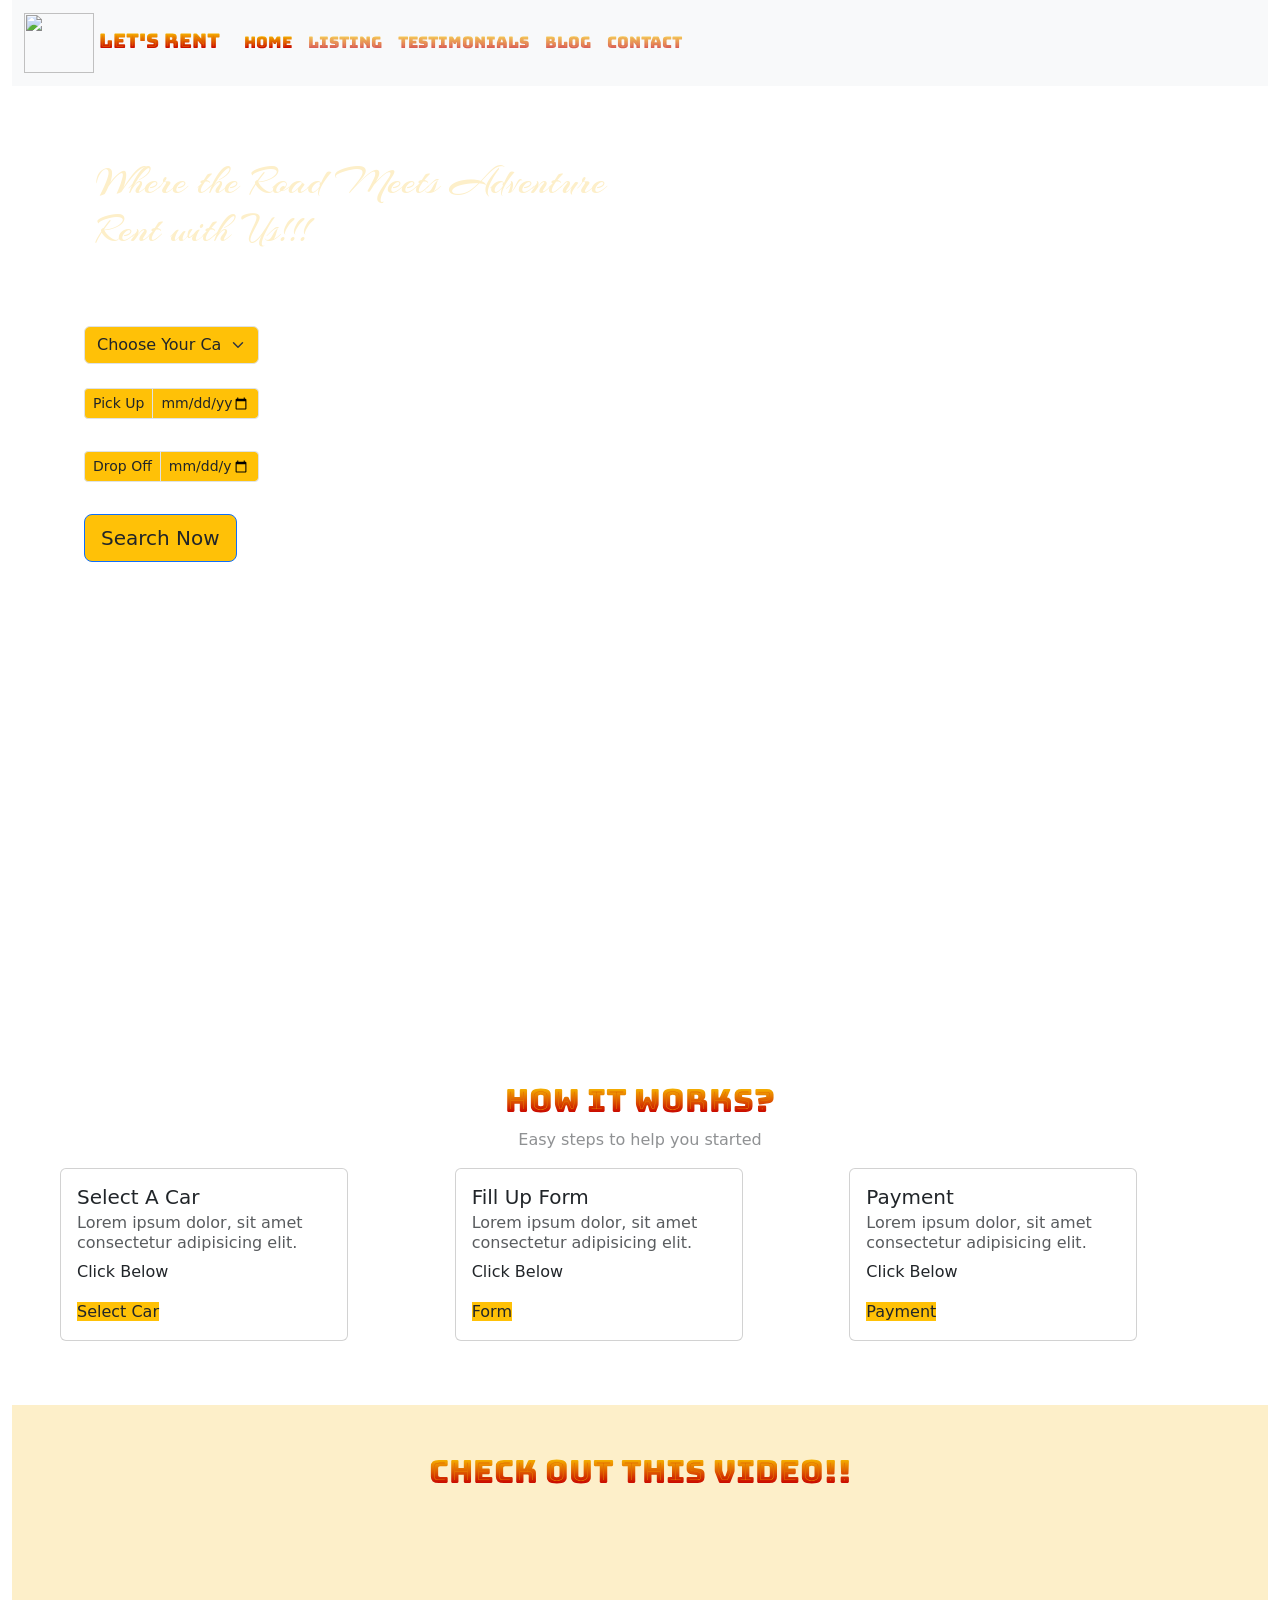
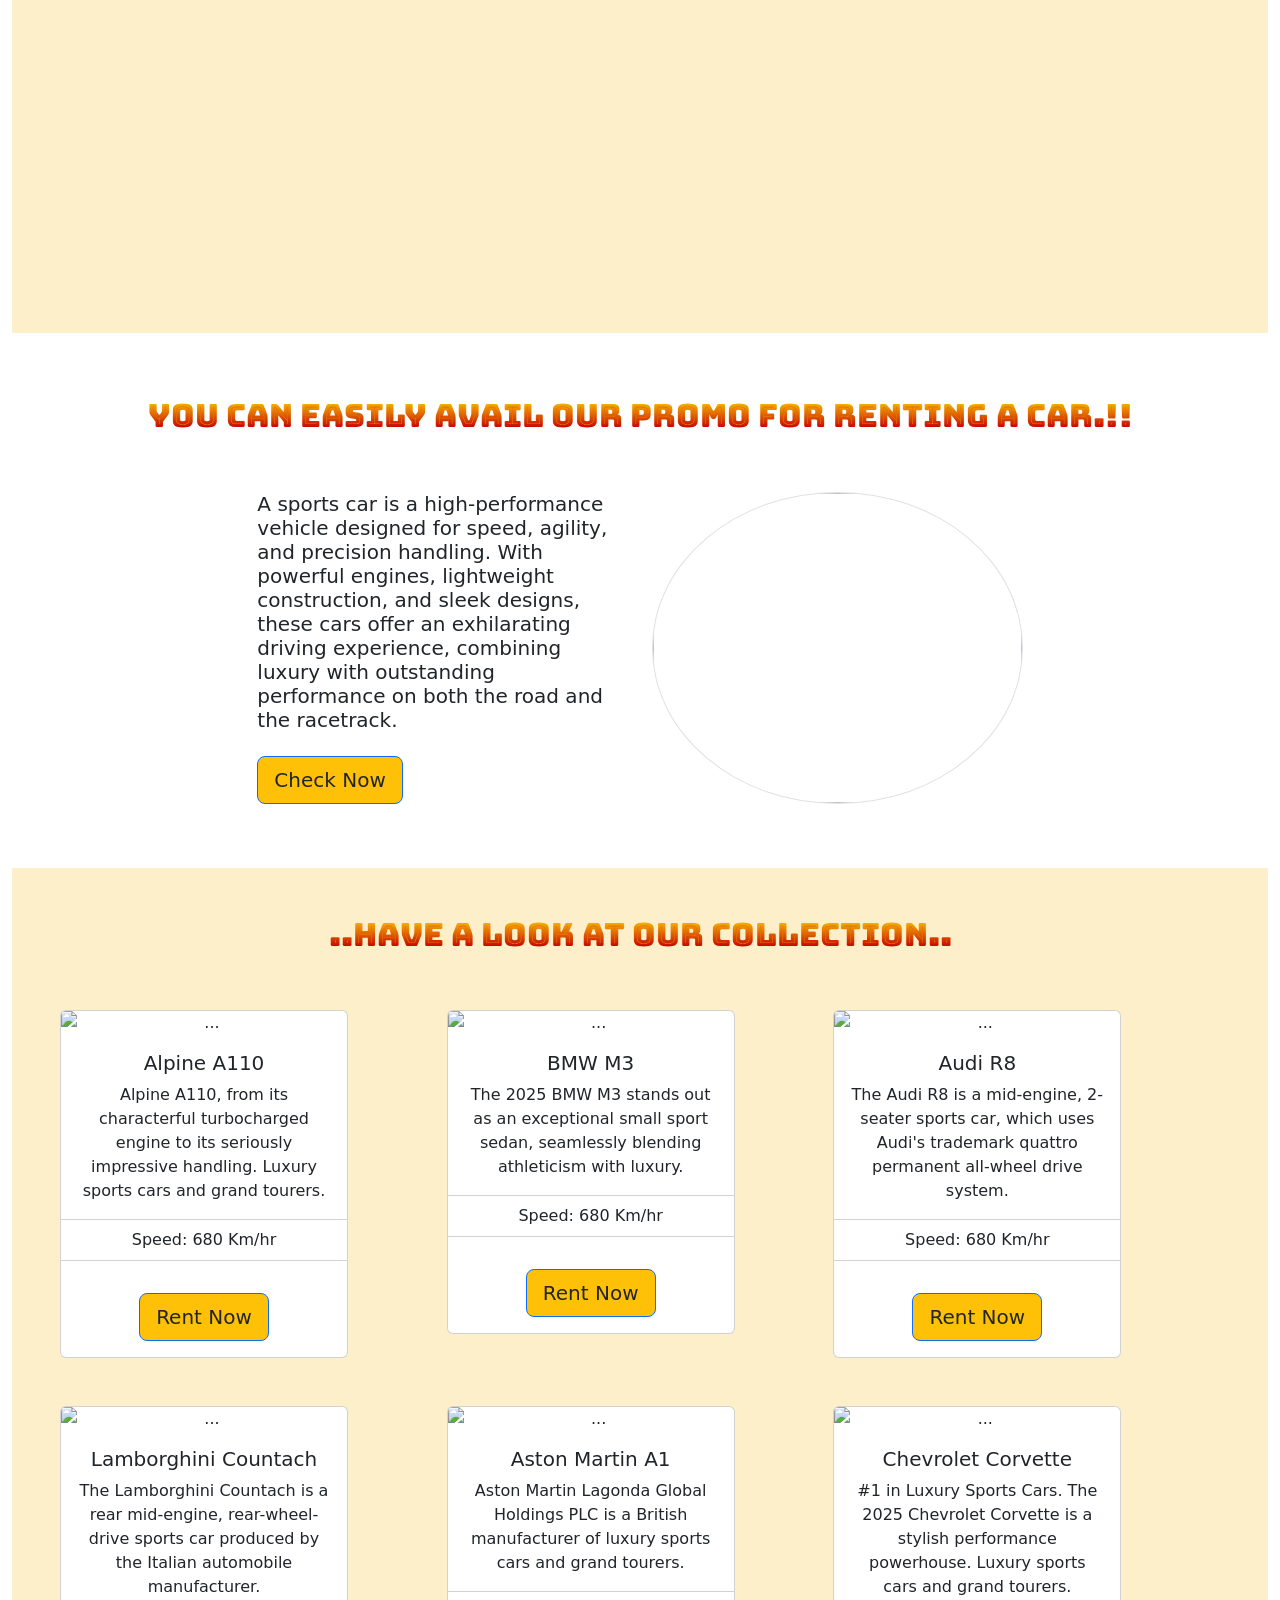
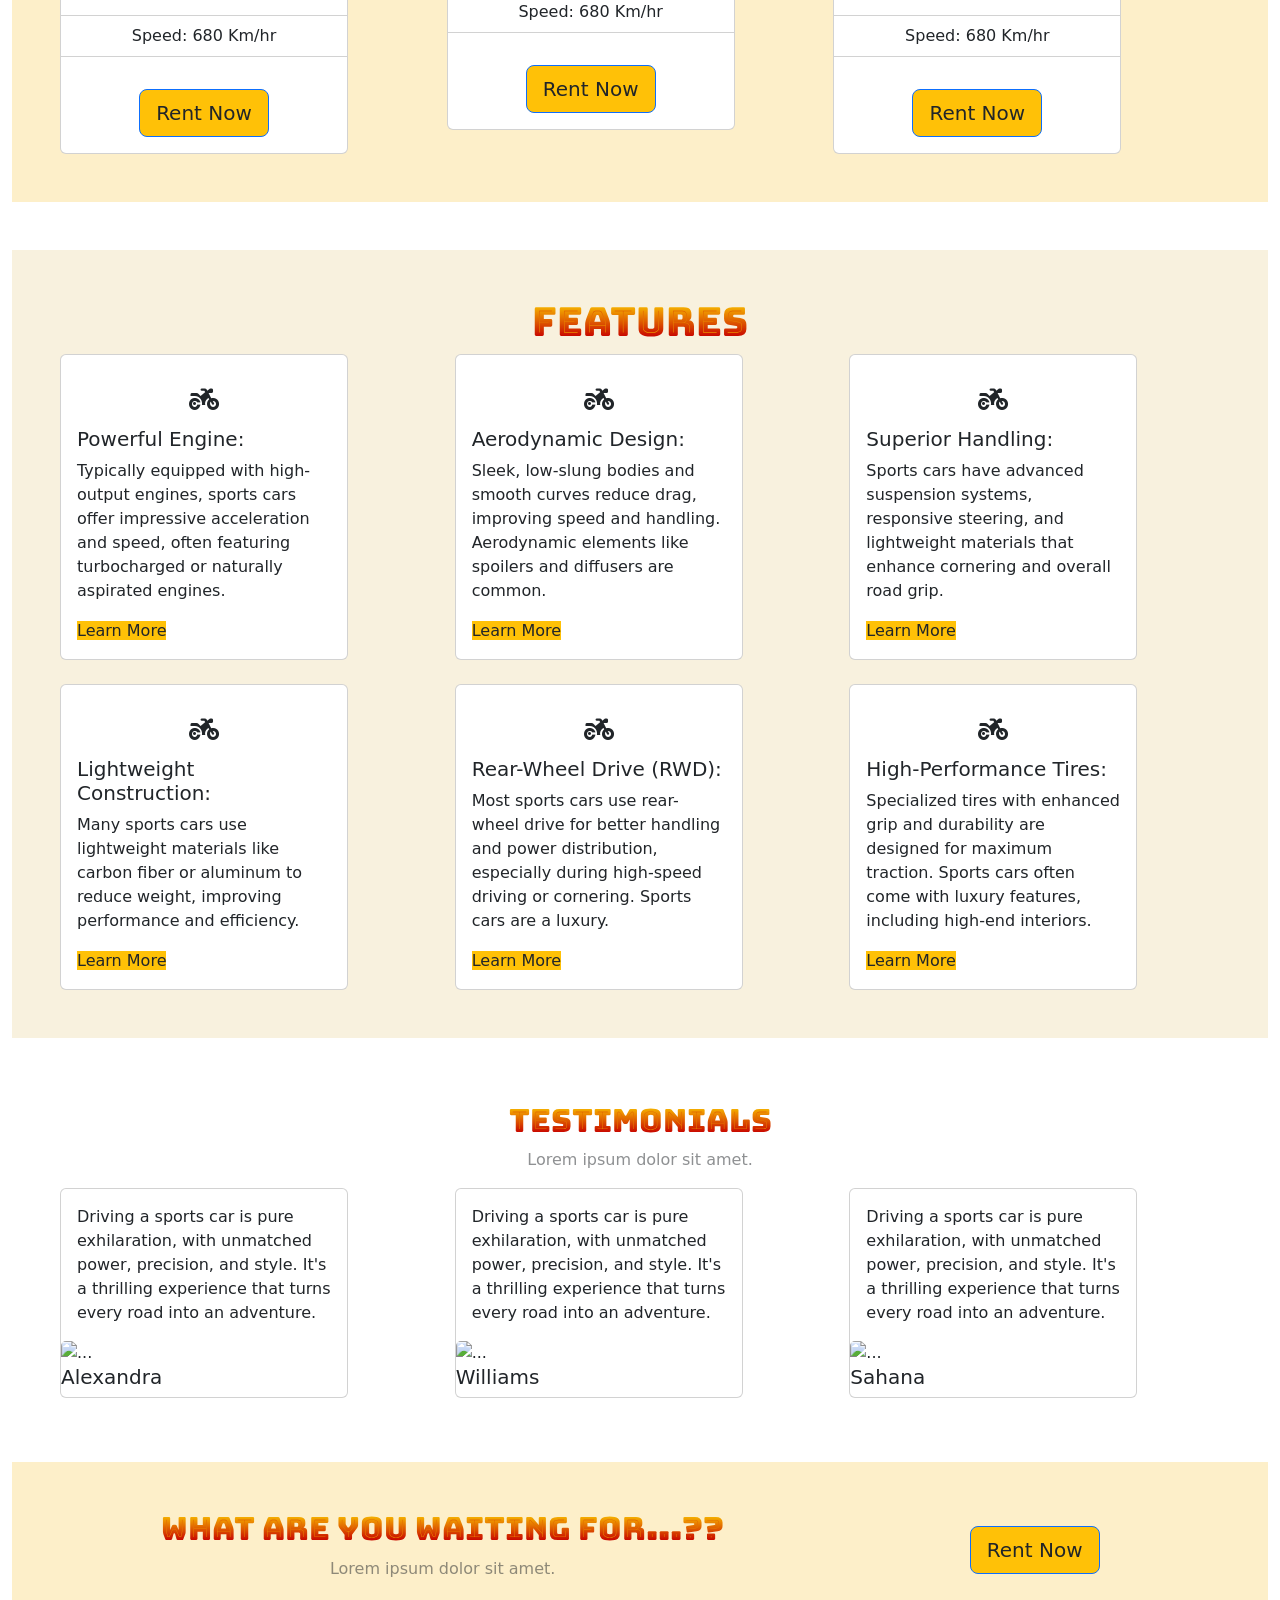
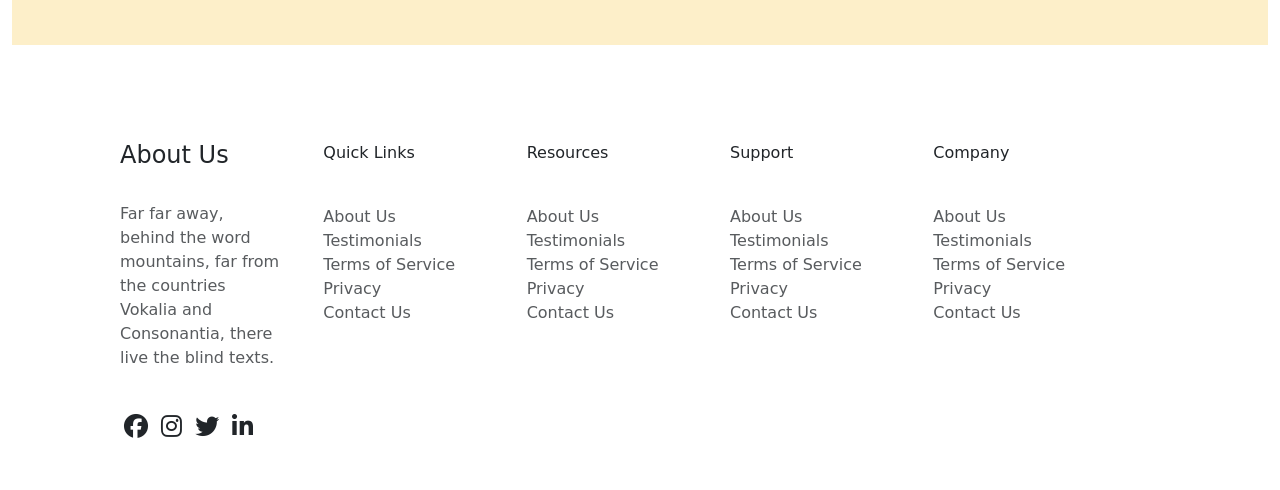
==== index.html @ f71a59e9 "Add files via upload" ====
<!DOCTYPE html>
<html lang="en">

<head>
    <meta charset="UTF-8">
    <meta name="viewport" content="width=device-width, initial-scale=1.0">
    <title>Lets's Rent</title>
    <!-- custom css -->
    <link rel="stylesheet" href="style.css">
    <!-- font awesome cdn -->
    <link rel="stylesheet" href="https://cdnjs.cloudflare.com/ajax/libs/font-awesome/6.7.2/css/all.min.css">
    <!-- bootstrap css -->
    <link href="https://cdn.jsdelivr.net/npm/bootstrap@5.0.2/dist/css/bootstrap.min.css" rel="stylesheet"
        integrity="sha384-EVSTQN3/azprG1Anm3QDgpJLIm9Nao0Yz1ztcQTwFspd3yD65VohhpuuCOmLASjC" crossorigin="anonymous">
    <link rel="preconnect" href="https://fonts.googleapis.com">
    <link rel="preconnect" href="https://fonts.gstatic.com" crossorigin>
    <link href="https://fonts.googleapis.com/css2?family=Bungee+Spice&display=swap" rel="stylesheet">
    <link rel="preconnect" href="https://fonts.googleapis.com">
<link rel="preconnect" href="https://fonts.gstatic.com" crossorigin>
<link href="https://fonts.googleapis.com/css2?family=Arizonia&display=swap" rel="stylesheet">

</head>

<body>
    <div class="container-fluid mainn">
    <!-- navbar -->
    <nav class="navbar navbar-expand-lg navbar-light bg-light ">
        <div class="container-fluid head">
            <a class="navbar-brand " href="index.html">
                <button class="navbar-toggler" type="button" data-bs-toggle="collapse" data-bs-target="#navbarNav"
                    aria-controls="navbarNav" aria-expanded="false" aria-label="Toggle navigation">
                    <span class="navbar-toggler-icon"></span>
                </button>
                <img src="./images/logo.avif" alt="" width="70" height="60" class="d-inline-block align-text-center">
                Let's RENT
            </a>
            <div class="collapse navbar-collapse  " id="navbarNav">
                <ul class="navbar-nav ">
                    <li class="nav-item ">
                        <a class="nav-link active" aria-current="page" href="index.html">Home</a>
                    </li>
                    <li class="nav-item">
                        <a class="nav-link" href="index.html">Listing</a>
                    </li>
                    <li class="nav-item">
                        <a class="nav-link" href="index.html">Testimonials</a>
                    </li>
                    <li class="nav-item">
                        <a class="nav-link" href="index.html">Blog</a>
                    </li>
                    <li class="nav-item float-end">
                        <a class="nav-link" href="contact.html">Contact</a>
                    </li>
                </ul>
            </div>
        </div>
    </nav>
    <!-- main body -->
    <div class="container-fluid main ">
        <div class="row">
            <div class="col-md-7 from-leftt">
                <h1 class="fs-1 m-4 p-5 slog">
                    Where the Road Meets Adventure <br> Rent with Us!!!
                </h1>
            </div>
        </div>
        <!-- form -->
        <div class="row ms-5 from-leftt">
            <div class="col-md-2">
                <select class="form-select bg-warning " aria-label="Default select example">
                    <option selected disabled>Choose Your Car</option>
                    <option value="1">Buggati</option>
                    <option value="2">Lamborghini Countach</option>
                    <option value="3">Ferrari</option>
                    <option value="3">Audi</option>
                    <option value="3">Aston Martin</option>
                    <option value="3">Chevrolet Corvette</option>
                    <option value="3">BMW</option>
                    <option value="3">Alpine</option>              
                </select>
            </div>
        </div>
        <div class="row ms-5 from-leftt">
            <div class="col-md-2">
                <div class="input-group input-group-sm mb-3 mt-4">
                    <span class="input-group-text bg-warning" id="inputGroup-sizing-sm">Pick Up</span>
                    <input type="date" class="form-control bg-warning" aria-label="Sizing example input"
                        aria-describedby="inputGroup-sizing-sm">
                </div>
            </div>
        </div>
        <div class="row ms-5 from-leftt">
            <div class="col-md-2">
                <div class="input-group input-group-sm mb-3 mt-3">
                    <span class="input-group-text bg-warning" id="inputGroup-sizing-sm">Drop Off</span>
                    <input type="date" class="form-control bg-warning" aria-label="Sizing example input"
                        aria-describedby="inputGroup-sizing-sm">
                </div>
            </div>
        </div>
        <div class="row ms-5 from-leftt">
            <div class="col-md-2">
                <button type="button" class="btn btn-primary btn-lg bg-warning text-dark mt-3">Search Now</button>
            </div>
        </div>
    </div>
    <!-- how it works -->
    <div class="container-fluid mt-5 p-5">
        <div class="row text-center">
            <div class="col-md-12">
                <h2 class="fs-2 head">How It Works?</h2>
                <p class="text-dark opacity-50">Easy steps to help you started</p>
            </div>
        </div>
        <div class="row">
            <div class="col-md-4">
                <div class="card from-left" style="width: 18rem;">
                    <div class="card-body">
                        <h5 class="card-title">Select A Car</h5>
                        <h6 class="card-subtitle mb-2 text-body-secondary">Lorem ipsum dolor, sit amet consectetur
                            adipisicing elit.</h6>
                        <p class="card-text">Click Below</p>
                        <a href="#" class="card-link bg-warning text-dark sel">Select Car</a>
                    </div>
                </div>
            </div>
            <div class="col-md-4">
                <div class="card from-bottom" style="width: 18rem;">
                    <div class="card-body">
                        <h5 class="card-title">Fill Up Form</h5>
                        <h6 class="card-subtitle mb-2 text-body-secondary">Lorem ipsum dolor, sit amet consectetur
                            adipisicing elit.</h6>
                        <p class="card-text">Click Below</p>
                        <a href="#" class="card-link bg-warning text-dark sel">Form</a>
                    </div>
                </div>
            </div>
            <div class="col-md-4">
                <div class="card from-right" style="width: 18rem;">
                    <div class="card-body">
                        <h5 class="card-title">Payment</h5>
                        <h6 class="card-subtitle mb-2 text-body-secondary">Lorem ipsum dolor, sit amet consectetur
                            adipisicing elit.</h6>
                        <p class="card-text">Click Below</p>
                        <a href="#" class="card-link bg-warning text-dark sel">Payment</a>
                    </div>
                </div>
            </div>
        </div>
    </div>
    <div class="container-fluid list mt-3 p-5">
        <div class="row text-center">
            <div class="col-md-12">
                <h2 class="fs-2 head ">Check out this video!!</h2>
            </div>
        </div>
        <div class="row mt-5 p-2 ms-5">
            <div class="col-md-6 from-right">
                <iframe width="560" height="315" src="https://www.youtube.com/embed/NMThdHhrLoM?si=D1LRaGMicbipsFXT"
                    title="YouTube video player" frameborder="0"
                    allow="accelerometer; autoplay; clipboard-write; encrypted-media; gyroscope; picture-in-picture; web-share"
                    referrerpolicy="strict-origin-when-cross-origin" allowfullscreen></iframe>
            </div>
            <div class="col-md-6 from-left">
                <iframe width="560" height="315" src="https://www.youtube.com/embed/r93vdRkgZ8U?si=DH_aW79SVf8GDuVY"
                    title="YouTube video player" frameborder="0"
                    allow="accelerometer; autoplay; clipboard-write; encrypted-media; gyroscope; picture-in-picture; web-share"
                    referrerpolicy="strict-origin-when-cross-origin" allowfullscreen></iframe>
            </div>
        </div>
    </div>

    <!-- promo  offer -->
    <div class="container-fluid mt-3 p-5 from-right">
        <div class="row text-center">
            <div class="col-md-12">
                <h2 class="fs-2 head">You can easily avail our promo for renting a car.!!</h2>
            </div>
        </div>
        <div class="row mt-5 d-flex justify-content-center">
            <div class="col-md-4">
                <h5>
                    A sports car is a high-performance vehicle designed for speed, agility, and precision handling. With
                    powerful engines, lightweight construction, and sleek designs, these cars offer an exhilarating
                    driving experience, combining luxury with outstanding performance on both the road and the
                    racetrack.
                </h5>
                <button type="button" class="btn btn-primary btn-lg bg-warning text-dark mt-3">Check Now</button>
            </div>
            <div class="col-md-4">
                <img src="./images/prompp.avif" class="img-fluid border rounded-circle h-100 w-100" alt="">
            </div>
        </div>
    </div>
    <!-- car collection -->

    <div class="container-fluid list mt-3 p-5">
        <div class="row text-center">
            <div class="col-md-12">
                <h2 class="fs-2 head">..Have a Look At Our Collection..</h2>
            </div>
            <div class="row mt-5 from-left">
                <div class="col-md-4">
                    <div class="card" style="width: 18rem;">
                        <img src="./images/c1.avif" class="card-img-top" alt="...">
                        <div class="card-body">
                            <h5 class="card-title">Alpine A110</h5>
                            <p class="card-text">Alpine A110, from its characterful turbocharged engine to its seriously
                                impressive handling. Luxury sports cars and grand tourers.</p>
                        </div>
                        <ul class="list-group list-group-flush">
                            <li class="list-group-item">Speed: 680 Km/hr</li>

                        </ul>
                        <div class="card-body">
                            <button type="button" class="btn btn-primary btn-lg bg-warning text-dark mt-3">Rent
                                Now</button>

                        </div>
                    </div>
                </div>
                <div class="col-md-4">
                    <div class="card" style="width: 18rem;">
                        <img src="./images/c9.avif" class="card-img-top" alt="...">
                        <div class="card-body">
                            <h5 class="card-title">BMW M3</h5>
                            <p class="card-text"> The 2025 BMW M3 stands out as an exceptional small sport sedan,
                                seamlessly blending athleticism with luxury.</p>
                        </div>
                        <ul class="list-group list-group-flush">
                            <li class="list-group-item">Speed: 680 Km/hr</li>

                        </ul>
                        <div class="card-body">
                            <button type="button" class="btn btn-primary btn-lg bg-warning text-dark mt-3">Rent
                                Now</button>

                        </div>
                    </div>
                </div>
                <div class="col-md-4">
                    <div class="card" style="width: 18rem;">
                        <img src="./images/c33.avif" class="card-img-top" alt="...">
                        <div class="card-body">
                            <h5 class="card-title">Audi R8</h5>
                            <p class="card-text">The Audi R8 is a mid-engine, 2-seater sports car, which uses Audi's
                                trademark quattro permanent all-wheel drive system.</p>
                        </div>
                        <ul class="list-group list-group-flush">
                            <li class="list-group-item">Speed: 680 Km/hr</li>

                        </ul>
                        <div class="card-body">
                            <button type="button" class="btn btn-primary btn-lg bg-warning text-dark mt-3">Rent
                                Now</button>

                        </div>
                    </div>
                </div>
            </div>
            <div class="row mt-5 from-right">
                <div class="col-md-4">
                    <div class="card" style="width: 18rem;">
                        <img src="./images/c44.avif" class="card-img-top img-fluid " alt="...">
                        <div class="card-body">
                            <h5 class="card-title">Lamborghini Countach</h5>
                            <p class="card-text">The Lamborghini Countach is a rear mid-engine, rear-wheel-drive sports
                                car produced by the Italian automobile manufacturer.</p>
                        </div>
                        <ul class="list-group list-group-flush">
                            <li class="list-group-item">Speed: 680 Km/hr</li>

                        </ul>
                        <div class="card-body">
                            <button type="button" class="btn btn-primary btn-lg bg-warning text-dark mt-3">Rent
                                Now</button>

                        </div>
                    </div>
                </div>
                <div class="col-md-4">
                    <div class="card" style="width: 18rem;">
                        <img src="./images/c10.avif" class="card-img-top" alt="...">
                        <div class="card-body">
                            <h5 class="card-title">Aston Martin A1</h5>
                            <p class="card-text">Aston Martin Lagonda Global Holdings PLC is a British manufacturer of
                                luxury sports cars and grand tourers.</p>
                        </div>
                        <ul class="list-group list-group-flush">
                            <li class="list-group-item">Speed: 680 Km/hr</li>

                        </ul>
                        <div class="card-body">
                            <button type="button" class="btn btn-primary btn-lg bg-warning text-dark mt-3">Rent
                                Now</button>

                        </div>
                    </div>
                </div>
                <div class="col-md-4">
                    <div class="card" style="width: 18rem;">
                        <img src="./images/c111.avif" class="card-img-top" alt="...">
                        <div class="card-body">
                            <h5 class="card-title">Chevrolet Corvette</h5>
                            <p class="card-text">#1 in Luxury Sports Cars. The 2025 Chevrolet Corvette is a stylish
                                performance powerhouse. Luxury sports cars and grand tourers.</p>
                        </div>
                        <ul class="list-group list-group-flush">
                            <li class="list-group-item">Speed: 680 Km/hr</li>

                        </ul>
                        <div class="card-body">
                            <button type="button" class="btn btn-primary btn-lg bg-warning text-dark mt-3">Rent
                                Now</button>

                        </div>
                    </div>
                </div>
            </div>
        </div>
    </div>
    <!-- features -->
    <div class="container-fluid fea mt-5 p-5">
        <div class="row text-center ">
            <div class="col-md-12">
                <h2 class="fs-1 head">Features</h2>
                <!-- <p class=" opacity-50">Lorem ipsum dolor sit amet.</p> -->
            </div>
        </div>
        <div class="row from-left">
            <div class="col-md-4">
                <div class="card cc" style="width: 18rem;">
                    <div class="card-body">
                        <i class="fa-solid fa-motorcycle p-3 w-5 text-dark rounded-4 fs-4 d-flex justify-content-center"></i>
                        <h5 class="card-title">Powerful Engine: </h5>
                        <p class="card-text">Typically equipped with high-output engines, sports cars offer impressive acceleration and speed, often featuring turbocharged or naturally aspirated engines.
                        </p>
                        <a href="index.html" class="card-link bg-warning text-dark sel">Learn More</a>
                    </div>
                </div>
            </div>
            <div class="col-md-4">
                <div class="card cc" style="width: 18rem;">
                    <div class="card-body">
                        <i class="fa-solid fa-motorcycle p-3 w-5 text-dark rounded-4 fs-4 d-flex justify-content-center"></i>
                        <h5 class="card-title">Aerodynamic Design:</h5>
                        <p class="card-text"> Sleek, low-slung bodies and smooth curves reduce drag, improving speed and handling. Aerodynamic elements like spoilers and diffusers are common.</p>
                        <a href="index.html" class="card-link bg-warning text-dark sel">Learn More</a>
                    </div>
                </div>
            </div>

            <div class="col-md-4">
                <div class="card cc" style="width: 18rem;">
                    <div class="card-body">
                        <i class="fa-solid fa-motorcycle p-3 w-5 text-dark rounded-4 fs-4 d-flex justify-content-center"></i>
                        <h5 class="card-title">Superior Handling:</h5>
                        <p class="card-text">Sports cars have advanced suspension systems, responsive steering, and lightweight materials that enhance cornering and overall road grip.</p>
                        <a href="index.html" class="card-link bg-warning text-dark sel">Learn More</a>
                    </div>
                </div>
            </div>
        </div>
        <div class="row mt-4 from-right">
            <div class="col-md-4">
                <div class="card cc" style="width: 18rem;">
                    <div class="card-body">
                        <i class="fa-solid fa-motorcycle p-3 w-5 text-dark rounded-4 fs-4 d-flex justify-content-center"></i>
                        <h5 class="card-title">Lightweight Construction:</h5>
                        <p class="card-text">Many sports cars use lightweight materials like carbon fiber or aluminum to reduce weight, improving performance and efficiency.</p>
                        <a href="index.html" class="card-link bg-warning text-dark sel">Learn More</a>
                    </div>
                </div>
            </div>
            <div class="col-md-4">
                <div class="card cc" style="width: 18rem;">
                    <div class="card-body cc">
                        <i class="fa-solid fa-motorcycle p-3 w-5 text-dark rounded-4 fs-4 d-flex justify-content-center "></i>
                        <h5 class="card-title">Rear-Wheel Drive (RWD):</h5>
                        <p class="card-text">Most sports cars use rear-wheel drive for better handling and power distribution, especially during high-speed driving or cornering. Sports cars are a luxury.
                        </p>
                        <a href="index.html" class="card-link bg-warning text-dark sel">Learn More</a>
                    </div>
                </div>
            </div>
            <div class="col-md-4">
                <div class="card cc" style="width: 18rem;">
                    <div class="card-body cc">
                        <i class="fa-solid fa-motorcycle p-3 w-5 text-dark rounded-4 fs-4 d-flex justify-content-center "></i>
                        <h5 class="card-title">High-Performance Tires:</h5>
                        <p class="card-text">Specialized tires with enhanced grip and durability are designed for maximum traction. Sports cars often come with luxury features, including high-end interiors.
                        </p>
                        <a href="index.html" class="card-link bg-warning text-dark sel">Learn More</a>
                    </div>
                </div>
            </div>
        </div>
    </div>
    <!-- testimonial -->
    <div class="container-fluid test mt-3 p-5">
        <div class="row text-center">
            <div class="col-md-12">
                <h2 class="fs-2 head">Testimonials</h2>
                <p class="text-dark opacity-50">Lorem ipsum dolor sit amet.</p>
            </div>
        </div>
        <div class="row d-flex justify-content-center">
            <div class="col-md-4">
                <div class="card" style="width: 18rem;">
                    <div class="card-body">
                        <p class="card-text">Driving a sports car is pure exhilaration, with unmatched power, precision, and style. It's a thrilling experience that turns every road into an adventure.</p>
                    </div>
                    <img src="./images/s2.avif" class="card-img-top" alt="...">
                    <h5 class="card-title">Alexandra</h5>

                </div>
            </div>
            <div class="col-md-4">
                <div class="card" style="width: 18rem;">
                    <div class="card-body">
                        <p class="card-text">Driving a sports car is pure exhilaration, with unmatched power, precision, and style. It's a thrilling experience that turns every road into an adventure.</p>

                    </div>
                    <img src="./images/prompp.avif" class="card-img-top" alt="...">
                    <h5 class="card-title">Williams</h5>
                </div>
            </div>
            <div class="col-md-4">
                <div class="card" style="width: 18rem;">
                    <div class="card-body">
                        <p class="card-text">Driving a sports car is pure exhilaration, with unmatched power, precision, and style. It's a thrilling experience that turns every road into an adventure.</p>
                    </div>
                    <img src="./images/s2.avif" class="card-img-top" alt="...">
                    <h5 class="card-title">Sahana</h5>
                </div>
            </div>
        </div>
    </div>
    <!-- what are u waiting for -->
    <div class="container-fluid list mt-3 p-5">
        <div class="row text-center">
            <div class="col-md-8 from-left">
                <h2 class="fs-2 head">What Are You Waiting For...??</h2>
                <p class="text-dark opacity-50">Lorem ipsum dolor sit amet.</p>
            </div>
            <div class="col-md-4 from-right">
                <button type="button" class="btn btn-primary btn-lg bg-warning text-dark mt-3">Rent Now</button>
            </div>
        </div>
    </div>
    <!-- footer -->
    <div class="container-fluid mt-5 p-5">
        <div class="row ms-5">
            <div class="col-md-2">
                <h4>About Us</h4><br>
                <p class="opacity-75">Far far away, behind the word mountains, far from the countries Vokalia and
                    Consonantia, there live the blind texts.</p><br>
                <i class="fa-brands fa-facebook p-1 w-5 text-dark rounded-4 fs-4 "></i>
                <i class="fa-brands fa-instagram p-1 w-5 text-dark rounded-4 fs-4 "></i>
                <i class="fa-brands fa-twitter p-1 w-5 text-dark rounded-4 fs-4 "></i>
                <i class="fa-brands fa-linkedin-in p-1 w-5 text-dark rounded-4 fs-4 "></i>
            </div>
            <div class="col-md-2 ms-3">
                <p>Quick Links</p><br>
                <p class="opacity-75">About Us<br>
                    Testimonials <br>
                    Terms of Service <br>
                    Privacy <br>
                    Contact Us <br>
                </p>
            </div>
            <div class="col-md-2 ms-3">
                <p>Resources</p><br>
                <p class="opacity-75">About Us <br>
                    Testimonials <br>
                    Terms of Service <br>
                    Privacy <br>
                    Contact Us <br>
                </p>
            </div>
            <div class="col-md-2 ms-3">
                <p>Support</p><br>
                <p class="opacity-75">About Us <br>
                    Testimonials <br>
                    Terms of Service <br>
                    Privacy <br>
                    Contact Us <br>
                </p>

            </div>
            <div class="col-md-2 ms-3">
                <p>Company</p><br>
                <p class="opacity-75">About Us <br>
                    Testimonials <br>
                    Terms of Service <br>
                    Privacy <br>
                    Contact Us <br>
                </p>
            </div>
        </div>
    </div>



</div>
    <!-- bootstrap js -->
    <script src="https://cdn.jsdelivr.net/npm/bootstrap@5.0.2/dist/js/bootstrap.bundle.min.js"
        integrity="sha384-MrcW6ZMFYlzcLA8Nl+NtUVF0sA7MsXsP1UyJoMp4YLEuNSfAP+JcXn/tWtIaxVXM"
        crossorigin="anonymous"></script>
    <script src="https://cdn.jsdelivr.net/npm/@popperjs/core@2.9.2/dist/umd/popper.min.js"
        integrity="sha384-IQsoLXl5PILFhosVNubq5LC7Qb9DXgDA9i+tQ8Zj3iwWAwPtgFTxbJ8NT4GN1R8p"
        crossorigin="anonymous"></script>
    <script src="https://cdn.jsdelivr.net/npm/bootstrap@5.0.2/dist/js/bootstrap.min.js"
        integrity="sha384-cVKIPhGWiC2Al4u+LWgxfKTRIcfu0JTxR+EQDz/bgldoEyl4H0zUF0QKbrJ0EcQF"
        crossorigin="anonymous"></script>
</body>

</html>
---- style.css ----
.mainn{
  cursor: pointer;
}
.head{
    font-family: "Bungee Spice", sans-serif;
  font-weight: 400;
  font-style: normal;
}
.slog{
  font-family: "Arizonia", cursive;
  font-weight: 400;
  font-style: normal;
  color: rgb(253, 239, 201);
}
.main{
    background-image: url(/images/cover.avif);
    width: 100%;
    height: 100dvh;
    position: relative;
    background-size: cover;
    background-position: center;
}
@media(max-width: 768px){
  .main{
    background-size: cover;
  }
}
.sel{
    text-decoration: none;
}
.list{
    background-color: rgb(253, 239, 201);
}
.cc{
    transition: 0.3s ease;
    cursor: pointer;
    overflow: hidden;
}
.cc:hover{
    transform: scale(1.1);
}
.wait{
    background-color: rgb(248, 241, 222);
}
.opacity-75{
    opacity: .75;
}
.opacity-75:hover{
  opacity: 1;
}
.fea{
    width: 100%;
    background: url(/images/blend.avif);
    background-position: center;
   background-size: cover;
    position: relative;
    background-color: rgb(248, 241, 222);
   background-blend-mode: multiply;
}
.mainc{
  width: 100%;
  background: url(/images/blend.avif);
  background-position: center;
 background-size: cover;
 height: 100dvh;
  background-color: rgb(248, 241, 222);
 background-blend-mode: multiply;
}
.test{
    animation: fadeIn 8s;
}
@keyframes fadeIn {
    0% { opacity: 0; }
    100% { opacity: 1; }
  }


   /* Animation for coming from the right */
   .from-right {
    animation: slideFromRight 3s ease-out;
  }

  /* Animation for coming from the left */
  .from-left {
    animation: slideFromLeft 3s ease-out;
  }
  .from-leftt {
    animation: slideFromLeftt 2s ease-out;
  }
   /* Animation for coming from the top */
   .from-bottom {
    animation: slideFromBottom 3s ease-out;
  }

  /* Keyframe for the right slide animation */
  @keyframes slideFromRight {
    0% {
      transform: translateX(100%); /* Starts from the right */
      opacity: 0;
    }
    100% {
      transform: translateX(0); /* Ends at original position */
      opacity: 1;
    }
  }

  /* Keyframe for the left slide animation */
  @keyframes slideFromLeft {
    0% {
      transform: translateX(-100%); /* Starts from the left */
      opacity: 0;
    }
    100% {
      transform: translateX(0); /* Ends at original position */
      opacity: 1;
    }
  }
  @keyframes slideFromLeftt {
    0% {
      transform: translateX(-100%); /* Starts from the left */
      opacity: 0;
    }
    100% {
      transform: translateX(0); /* Ends at original position */
      opacity: 1;
    }
  }
  @keyframes slideFromBottom {
    0% {
      transform: translateY(100%); /* Starts from the bottom */
      opacity: 0;
    }
    100% {
      transform: translateY(0); /* Ends at original position */
      opacity: 1;
    }
  }
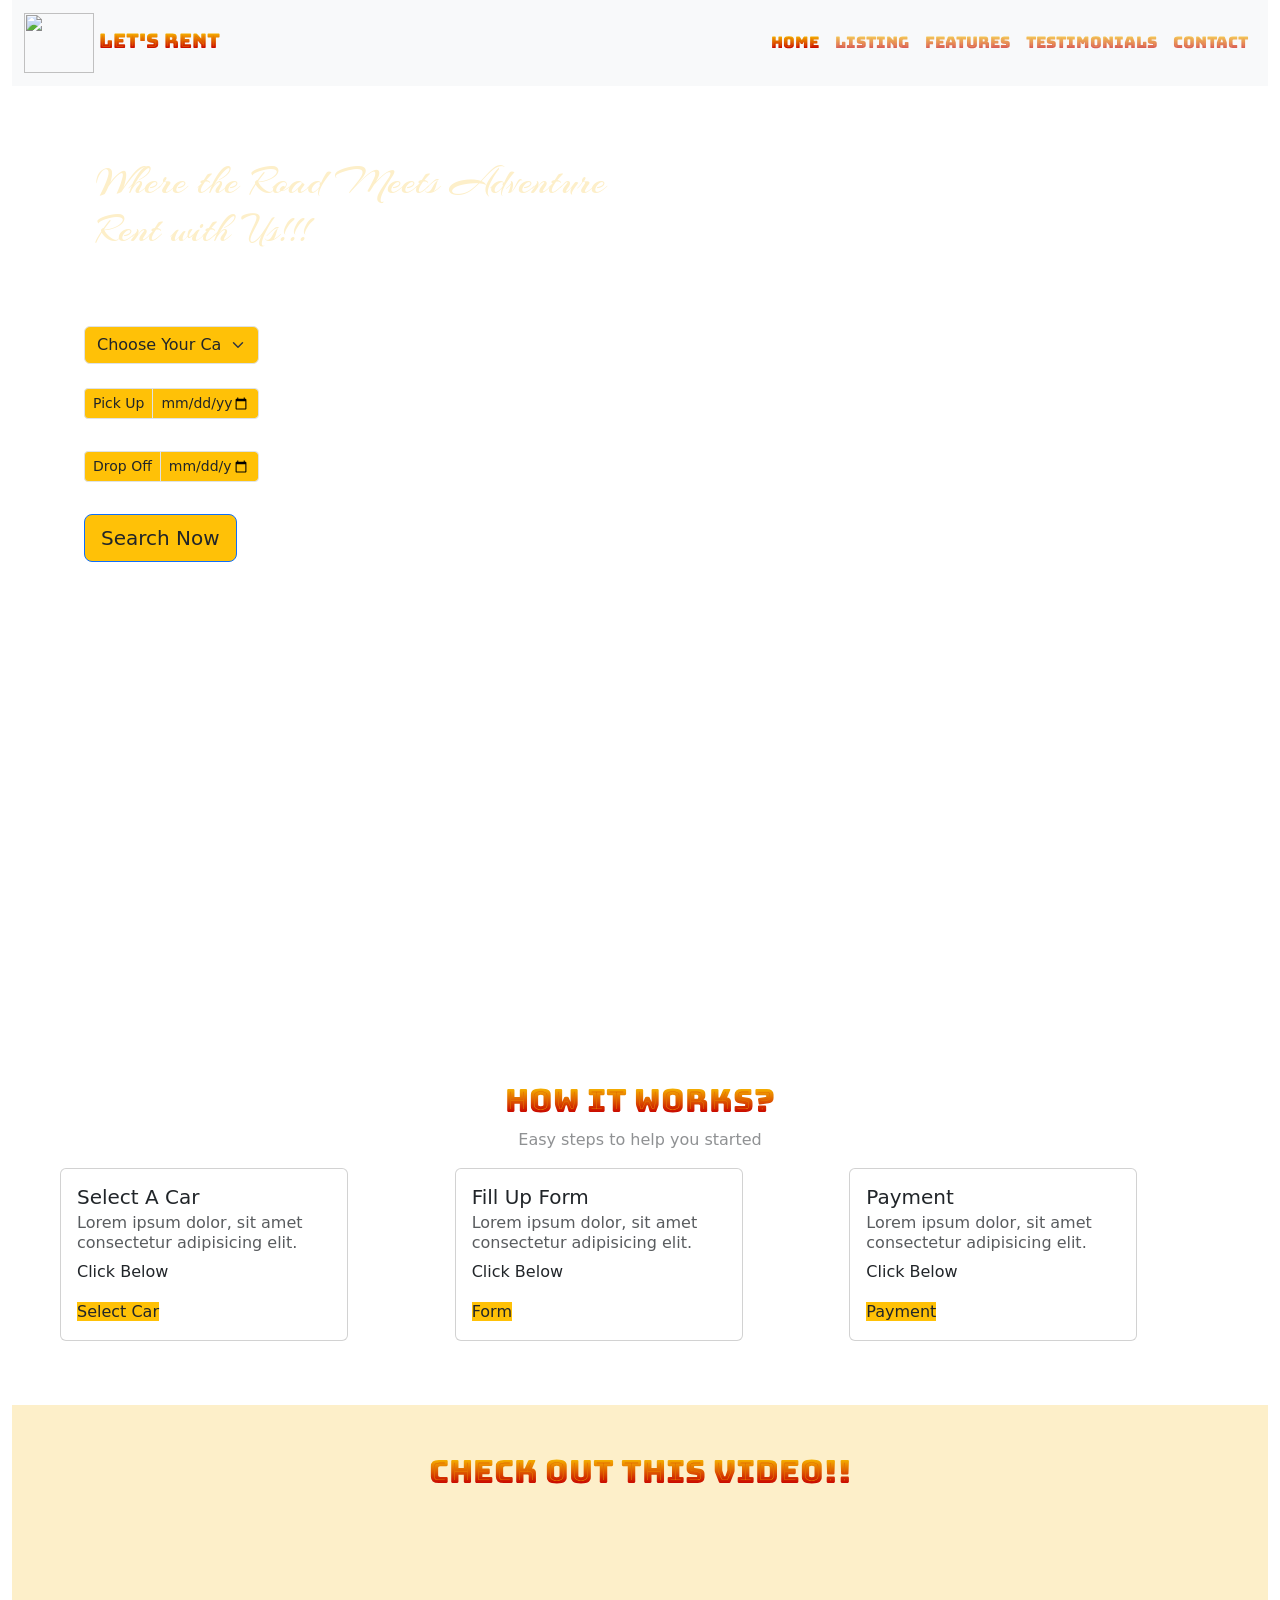
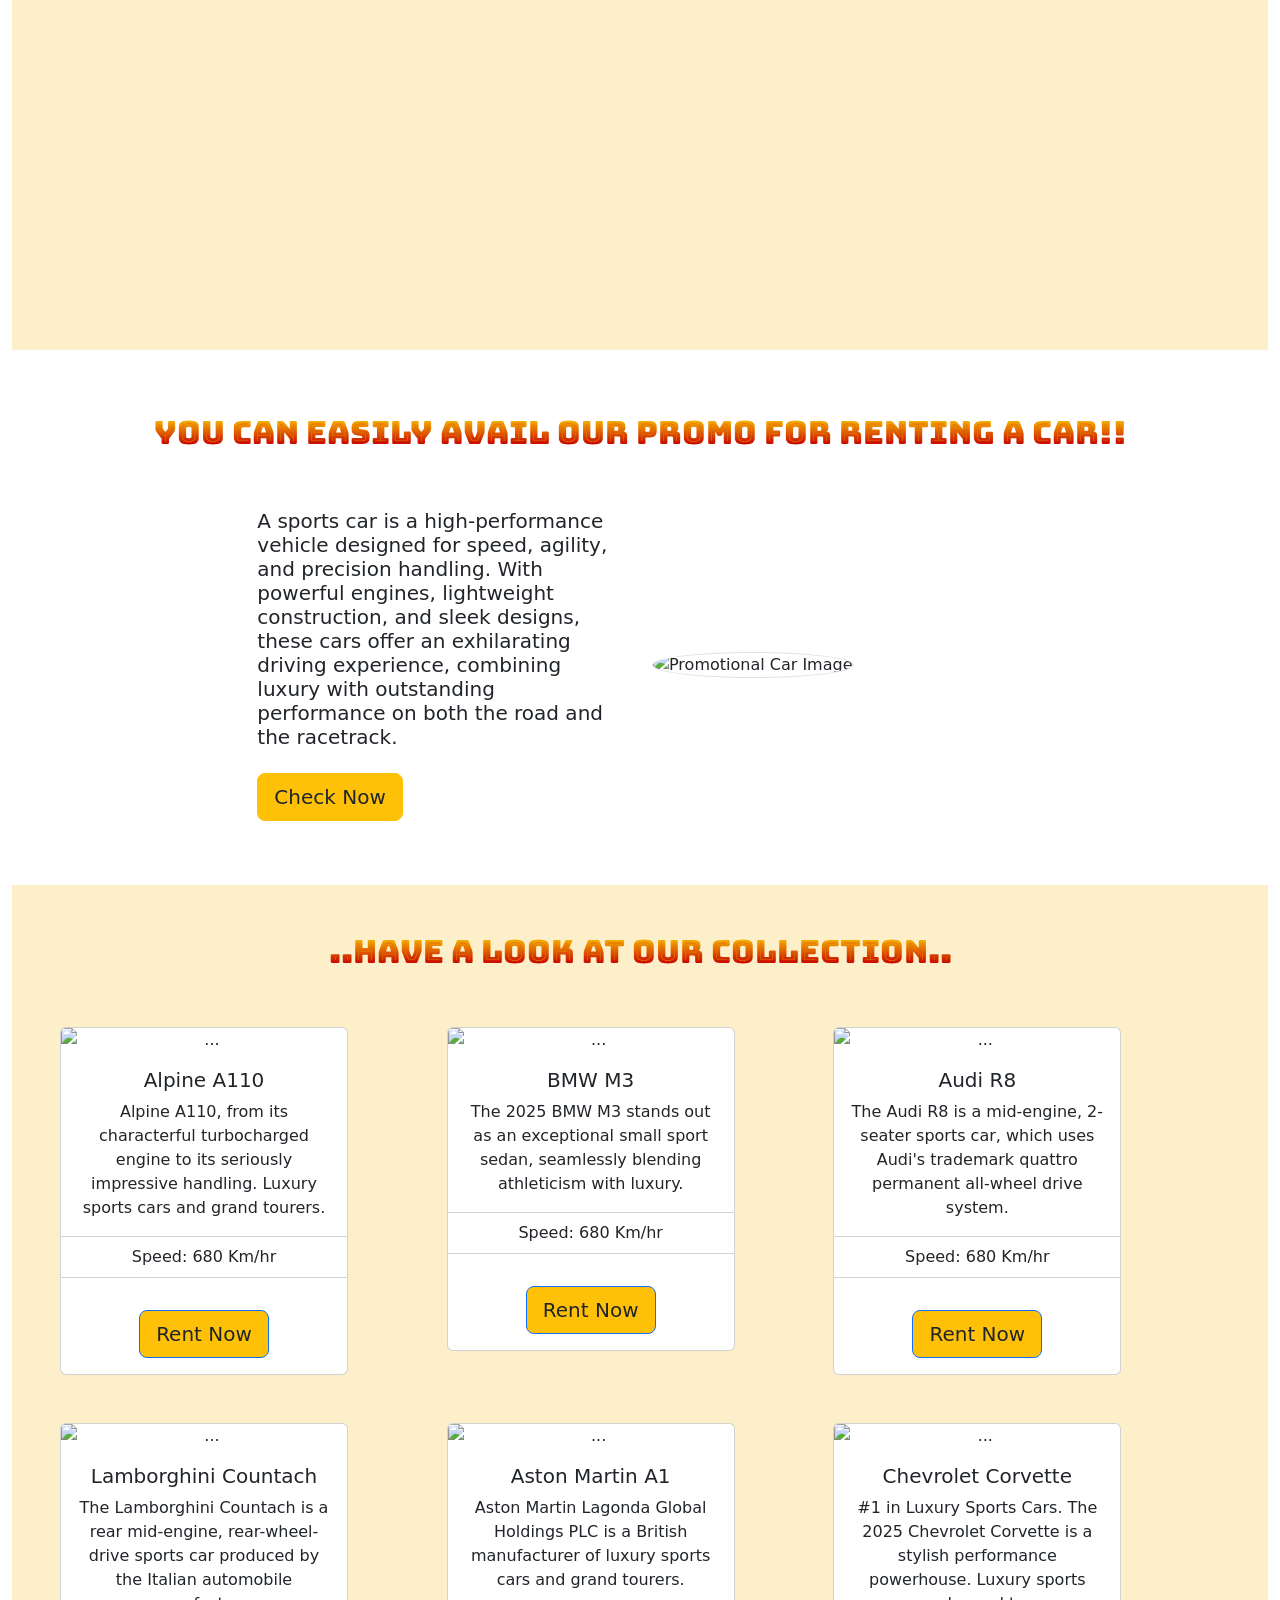
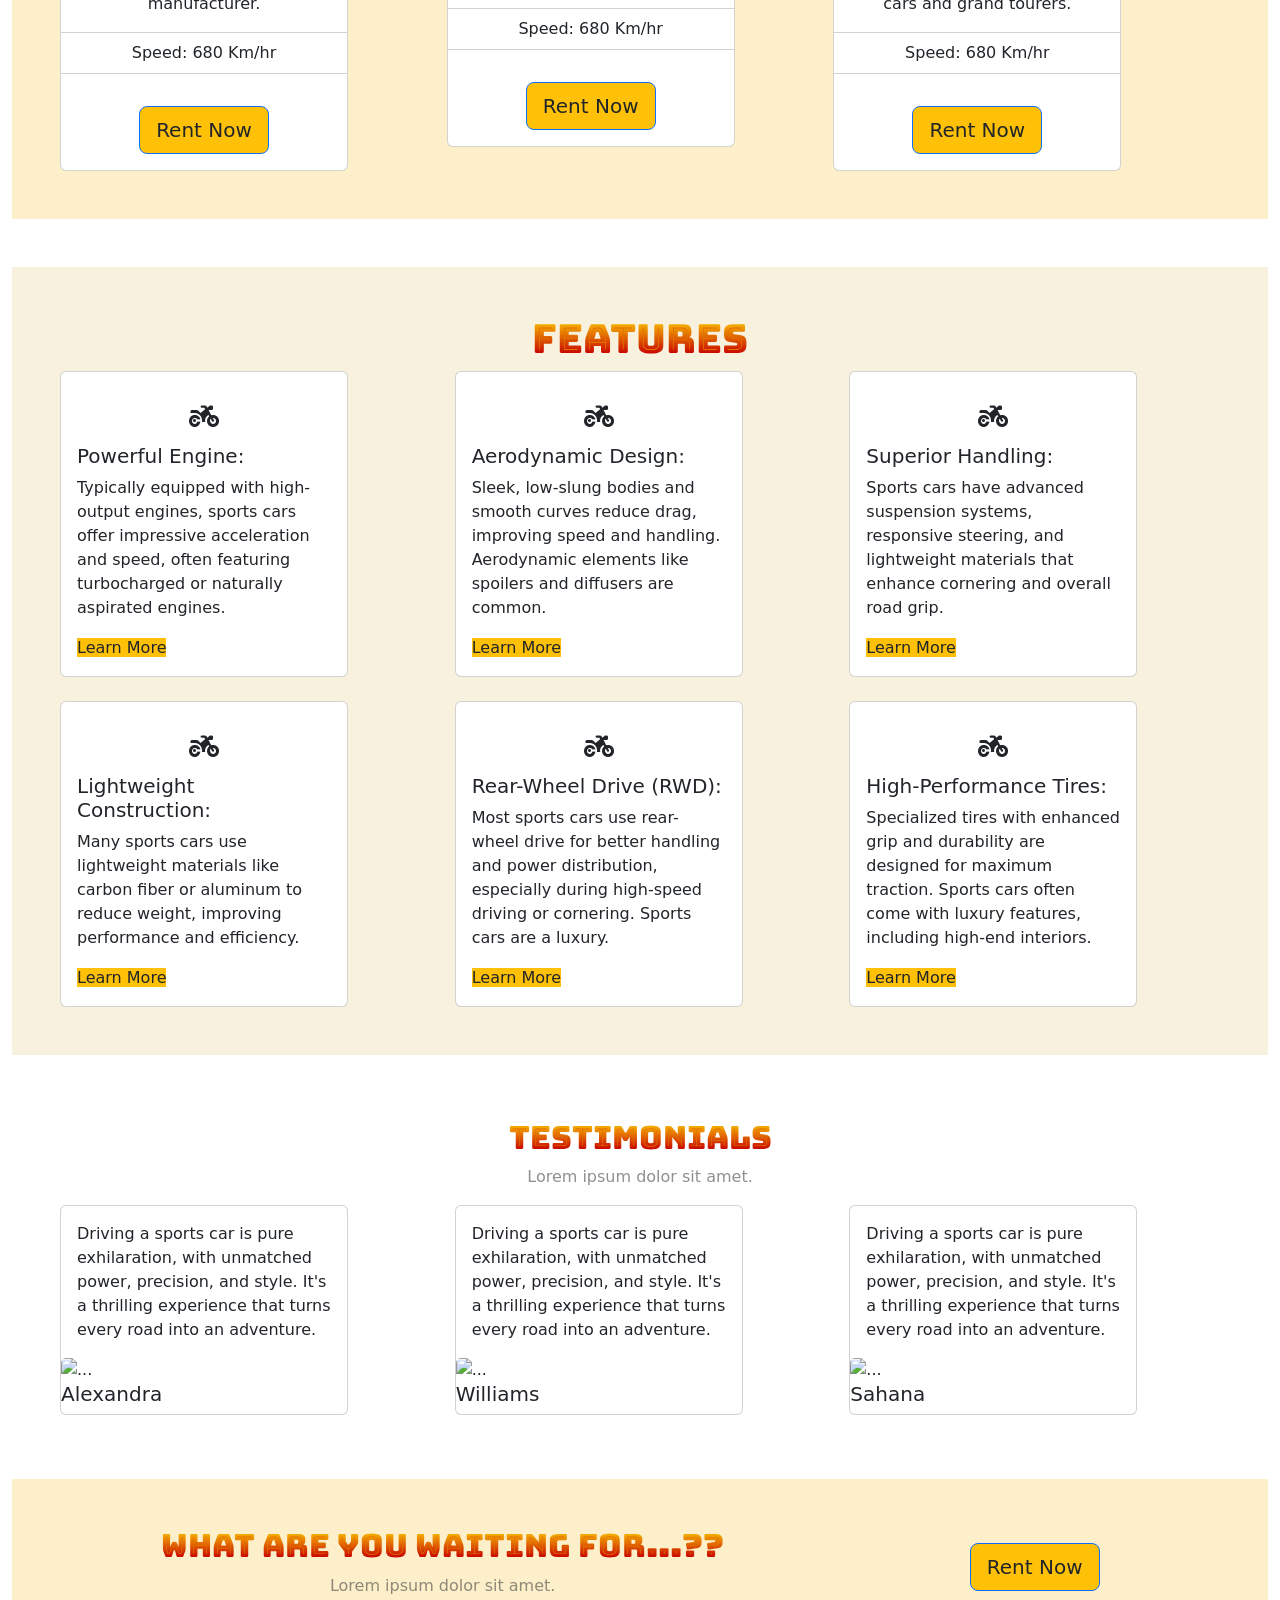
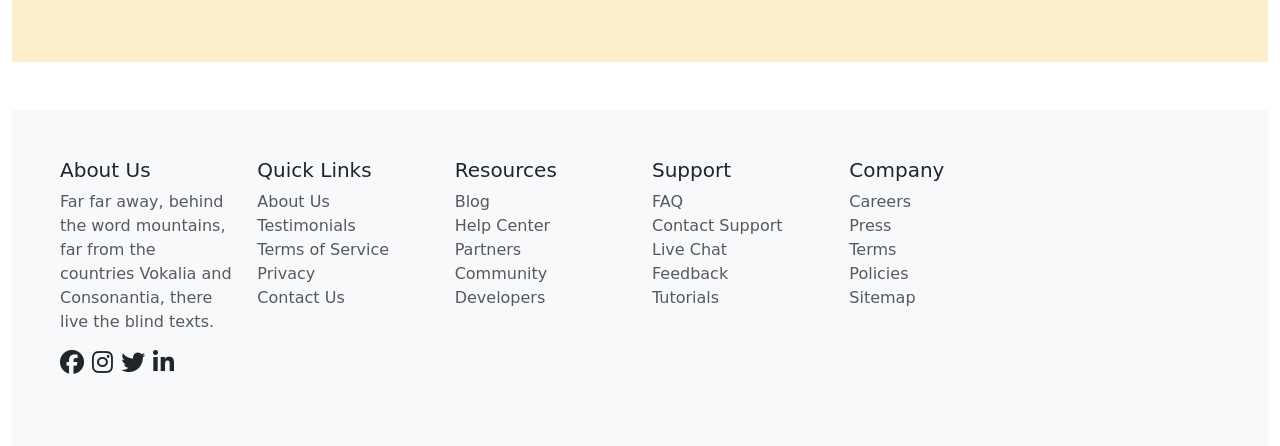
==== commit 1c2536ef: "Add files via upload" ====
--- a/index.html
+++ b/index.html
@@ -24,7 +24,7 @@
 <body>
     <div class="container-fluid mainn">
     <!-- navbar -->
-    <nav class="navbar navbar-expand-lg navbar-light bg-light ">
+    <!-- <nav class="navbar navbar-expand-lg navbar-light bg-light ">
         <div class="container-fluid head">
             <a class="navbar-brand " href="index.html">
                 <button class="navbar-toggler" type="button" data-bs-toggle="collapse" data-bs-target="#navbarNav"
@@ -40,13 +40,13 @@
                         <a class="nav-link active" aria-current="page" href="index.html">Home</a>
                     </li>
                     <li class="nav-item">
-                        <a class="nav-link" href="index.html">Listing</a>
+                        <a class="nav-link" href="#listtt">Listing</a>
                     </li>
                     <li class="nav-item">
-                        <a class="nav-link" href="index.html">Testimonials</a>
+                        <a class="nav-link" href="#feat">Features</a>
                     </li>
                     <li class="nav-item">
-                        <a class="nav-link" href="index.html">Blog</a>
+                        <a class="nav-link" href="#testi">Testimonials</a>
                     </li>
                     <li class="nav-item float-end">
                         <a class="nav-link" href="contact.html">Contact</a>
@@ -54,7 +54,46 @@
                 </ul>
             </div>
         </div>
-    </nav>
+    </nav> -->
+    <nav class="navbar navbar-expand-lg navbar-light bg-light">
+        <div class="container-fluid head">
+          
+          <!-- Brand/logo -->
+          <a class="navbar-brand" href="index.html">
+            <img src="./images/logo.avif" alt="" width="70" height="60" class="d-inline-block align-text-center">
+            Let's RENT
+          </a>
+      
+          <!-- Toggler button -->
+          <button class="navbar-toggler" type="button" data-bs-toggle="collapse" data-bs-target="#navbarNav"
+            aria-controls="navbarNav" aria-expanded="false" aria-label="Toggle navigation">
+            <span class="navbar-toggler-icon"></span>
+          </button>
+      
+          <!-- Collapsible nav links -->
+          <div class="collapse navbar-collapse" id="navbarNav">
+            <ul class="navbar-nav ms-auto">
+              <li class="nav-item">
+                <a class="nav-link active" aria-current="page" href="index.html">Home</a>
+              </li>
+              <li class="nav-item">
+                <a class="nav-link" href="#listtt">Listing</a>
+              </li>
+              <li class="nav-item">
+                <a class="nav-link" href="#feat">Features</a>
+              </li>
+              <li class="nav-item">
+                <a class="nav-link" href="#testi">Testimonials</a>
+              </li>
+              <li class="nav-item">
+                <a class="nav-link" href="contact.html">Contact</a>
+              </li>
+            </ul>
+          </div>
+          
+        </div>
+      </nav>
+      
     <!-- main body -->
     <div class="container-fluid main ">
         <div class="row">
@@ -148,7 +187,7 @@
             </div>
         </div>
     </div>
-    <div class="container-fluid list mt-3 p-5">
+    <!-- <div class="container-fluid list mt-3 p-5">
         <div class="row text-center">
             <div class="col-md-12">
                 <h2 class="fs-2 head ">Check out this video!!</h2>
@@ -168,10 +207,36 @@
                     referrerpolicy="strict-origin-when-cross-origin" allowfullscreen></iframe>
             </div>
         </div>
-    </div>
-
+    </div> -->
+<!-- HTML -->
+<div class="container-fluid list mt-3 p-5">
+    <div class="row text-center">
+      <div class="col-md-12">
+        <h2 class="fs-2 head">Check out this video!!</h2>
+      </div>
+    </div>
+    <div class="row mt-5 p-2">
+      <div class="col-md-6 mb-4 from-right">
+        <div class="responsive-iframe-container">
+          <iframe src="https://www.youtube.com/embed/NMThdHhrLoM?si=D1LRaGMicbipsFXT"
+            title="YouTube video player" frameborder="0"
+            allow="accelerometer; autoplay; clipboard-write; encrypted-media; gyroscope; picture-in-picture; web-share"
+            referrerpolicy="strict-origin-when-cross-origin" allowfullscreen></iframe>
+        </div>
+      </div>
+      <div class="col-md-6 mb-4 from-left">
+        <div class="responsive-iframe-container">
+          <iframe src="https://www.youtube.com/embed/r93vdRkgZ8U?si=DH_aW79SVf8GDuVY"
+            title="YouTube video player" frameborder="0"
+            allow="accelerometer; autoplay; clipboard-write; encrypted-media; gyroscope; picture-in-picture; web-share"
+            referrerpolicy="strict-origin-when-cross-origin" allowfullscreen></iframe>
+        </div>
+      </div>
+    </div>
+  </div>
+  
     <!-- promo  offer -->
-    <div class="container-fluid mt-3 p-5 from-right">
+    <!-- <div class="container-fluid mt-3 p-5 from-right">
         <div class="row text-center">
             <div class="col-md-12">
                 <h2 class="fs-2 head">You can easily avail our promo for renting a car.!!</h2>
@@ -191,10 +256,33 @@
                 <img src="./images/prompp.avif" class="img-fluid border rounded-circle h-100 w-100" alt="">
             </div>
         </div>
-    </div>
+    </div> -->
+    <div class="container-fluid mt-3 p-5 from-right">
+        <div class="row text-center">
+          <div class="col-12">
+            <h2 class="fs-2 head">You can easily avail our promo for renting a car!!</h2>
+          </div>
+        </div>
+      
+        <div class="row mt-5 d-flex justify-content-center align-items-center">
+          <div class="col-md-4 text-center text-md-start mb-4 mb-md-0">
+            <h5>
+              A sports car is a high-performance vehicle designed for speed, agility, and precision handling.
+              With powerful engines, lightweight construction, and sleek designs, these cars offer an exhilarating
+              driving experience, combining luxury with outstanding performance on both the road and the racetrack.
+            </h5>
+            <button type="button" class="btn btn-warning btn-lg text-dark mt-3">Check Now</button>
+          </div>
+      
+          <div class="col-md-4">
+            <img src="./images/prompp.avif" class="img-fluid border rounded-circle" alt="Promotional Car Image">
+          </div>
+        </div>
+      </div>
+      
     <!-- car collection -->
 
-    <div class="container-fluid list mt-3 p-5">
+    <div class="container-fluid list mt-3 p-5" id="listtt">
         <div class="row text-center">
             <div class="col-md-12">
                 <h2 class="fs-2 head">..Have a Look At Our Collection..</h2>
@@ -320,7 +408,7 @@
         </div>
     </div>
     <!-- features -->
-    <div class="container-fluid fea mt-5 p-5">
+    <div class="container-fluid fea mt-5 p-5" id="feat">
         <div class="row text-center ">
             <div class="col-md-12">
                 <h2 class="fs-1 head">Features</h2>
@@ -397,7 +485,7 @@
         </div>
     </div>
     <!-- testimonial -->
-    <div class="container-fluid test mt-3 p-5">
+    <div class="container-fluid test mt-3 p-5" id="testi">
         <div class="row text-center">
             <div class="col-md-12">
                 <h2 class="fs-2 head">Testimonials</h2>
@@ -449,7 +537,66 @@
         </div>
     </div>
     <!-- footer -->
-    <div class="container-fluid mt-5 p-5">
+    <div class="container-fluid mt-5 p-5 bg-light">
+        <div class="row">
+          <div class="col-12 col-md-2 mb-4">
+            <h5>About Us</h5>
+            <p class="opacity-75">Far far away, behind the word mountains, far from the countries Vokalia and Consonantia, there live the blind texts.</p>
+            <div class="d-flex gap-2 mt-2">
+              <i class="fa-brands fa-facebook text-dark fs-4"></i>
+              <i class="fa-brands fa-instagram text-dark fs-4"></i>
+              <i class="fa-brands fa-twitter text-dark fs-4"></i>
+              <i class="fa-brands fa-linkedin-in text-dark fs-4"></i>
+            </div>
+          </div>
+      
+          <div class="col-6 col-md-2 mb-4">
+            <h5>Quick Links</h5>
+            <p class="opacity-75">
+              About Us<br>
+              Testimonials<br>
+              Terms of Service<br>
+              Privacy<br>
+              Contact Us
+            </p>
+          </div>
+      
+          <div class="col-6 col-md-2 mb-4">
+            <h5>Resources</h5>
+            <p class="opacity-75">
+              Blog<br>
+              Help Center<br>
+              Partners<br>
+              Community<br>
+              Developers
+            </p>
+          </div>
+      
+          <div class="col-6 col-md-2 mb-4">
+            <h5>Support</h5>
+            <p class="opacity-75">
+              FAQ<br>
+              Contact Support<br>
+              Live Chat<br>
+              Feedback<br>
+              Tutorials
+            </p>
+          </div>
+      
+          <div class="col-6 col-md-2 mb-4">
+            <h5>Company</h5>
+            <p class="opacity-75">
+              Careers<br>
+              Press<br>
+              Terms<br>
+              Policies<br>
+              Sitemap
+            </p>
+          </div>
+        </div>
+      </div>
+      
+    <!-- <div class="container-fluid mt-5 p-5">
         <div class="row ms-5">
             <div class="col-md-2">
                 <h4>About Us</h4><br>
@@ -498,7 +645,7 @@
                 </p>
             </div>
         </div>
-    </div>
+    </div> -->
 
 
 
--- a/style.css
+++ b/style.css
@@ -134,4 +134,20 @@
       transform: translateY(0); /* Ends at original position */
       opacity: 1;
     }
-  }+  }
+  .responsive-iframe-container {
+    position: relative;
+    width: 100%;
+    padding-bottom: 56.25%; /* 16:9 aspect ratio */
+    height: 0;
+    overflow: hidden;
+}
+
+.responsive-iframe-container iframe {
+    position: absolute;
+    top: 0;
+    left: 0;
+    width: 100%;
+    height: 100%;
+    border: 0;
+}
